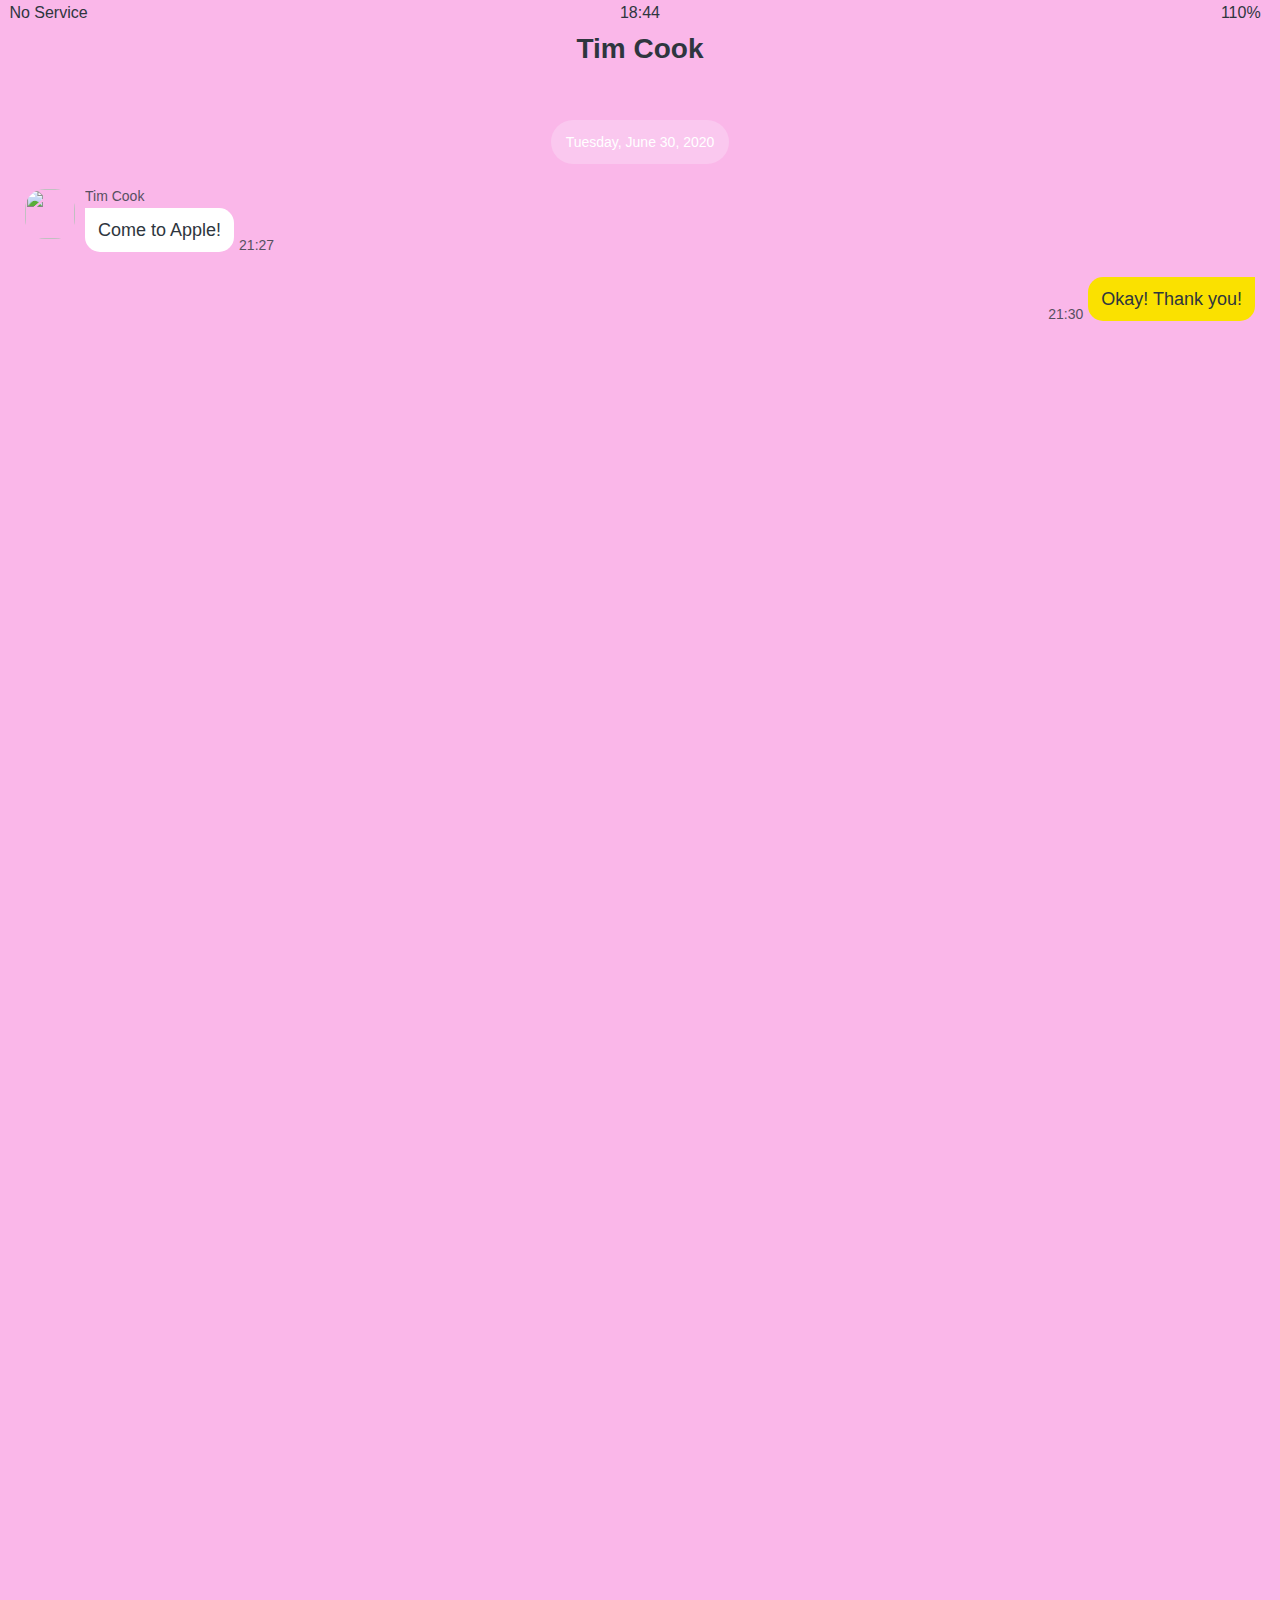
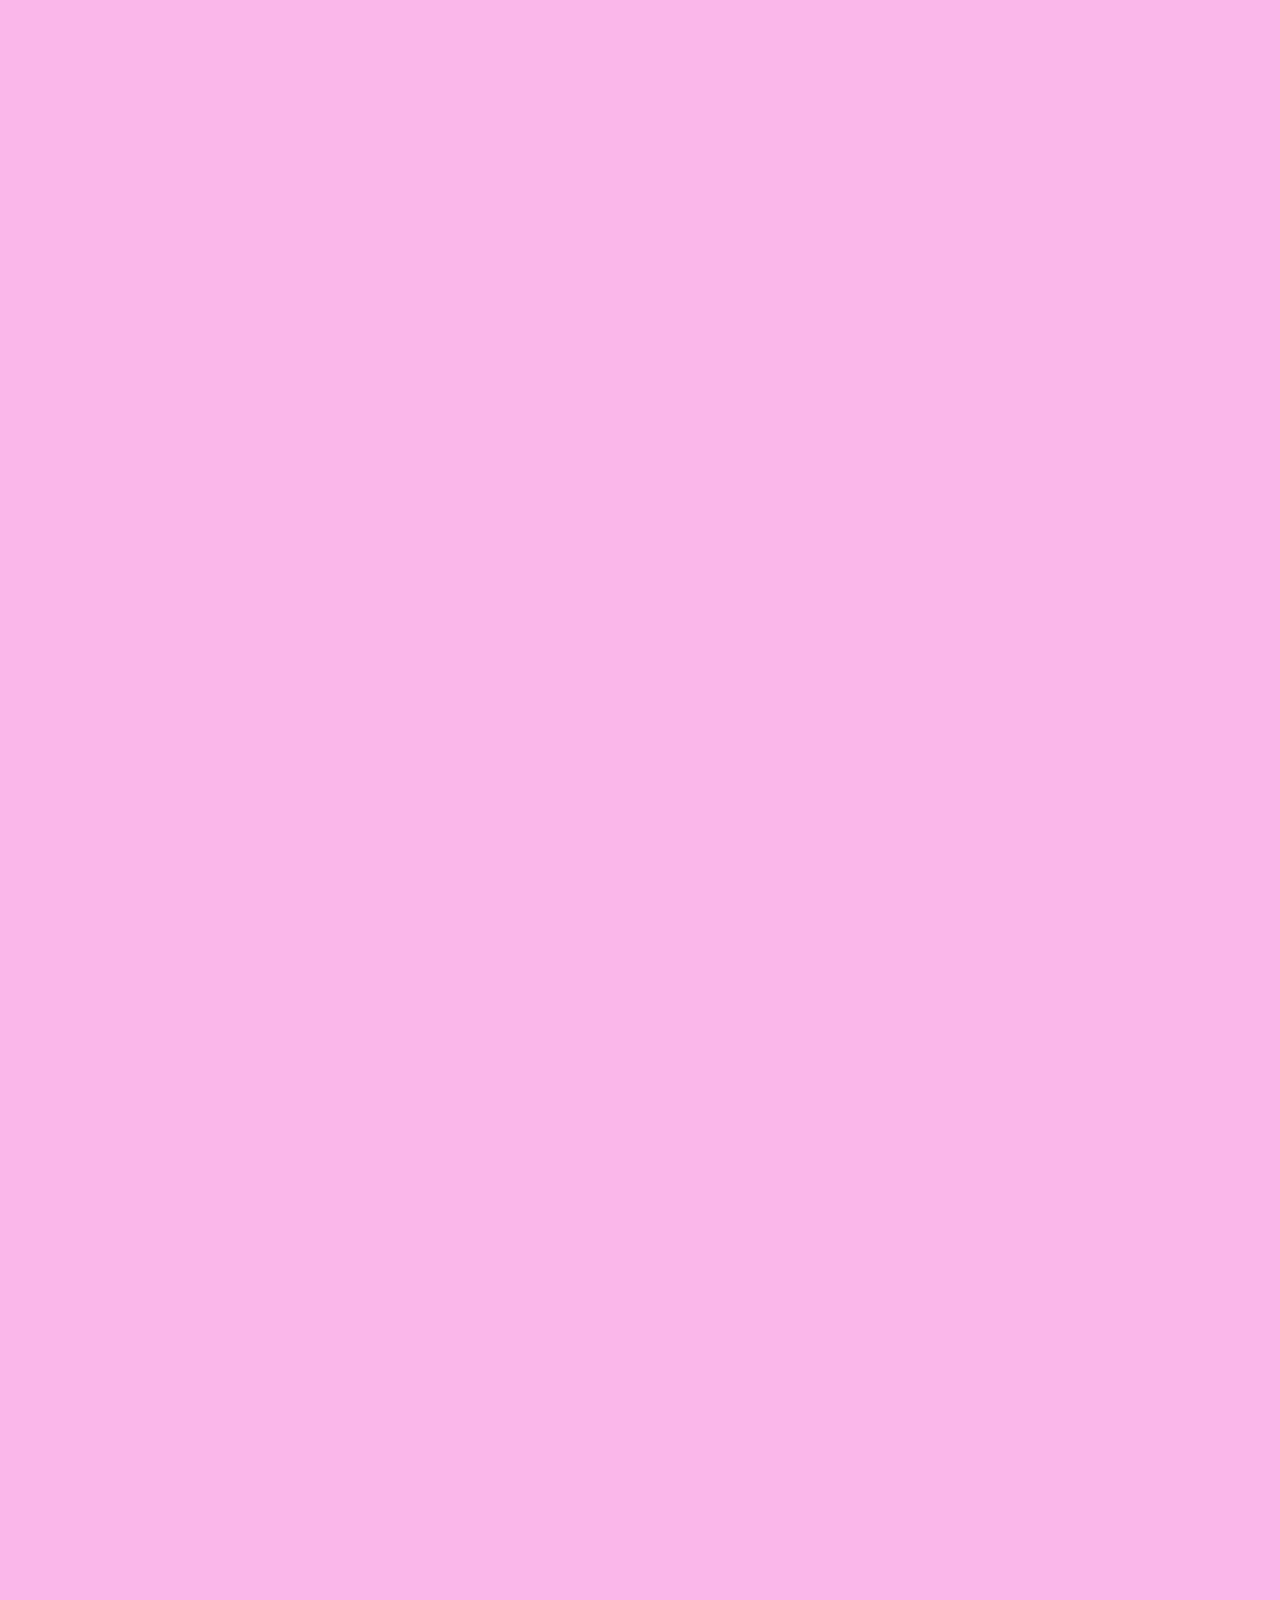
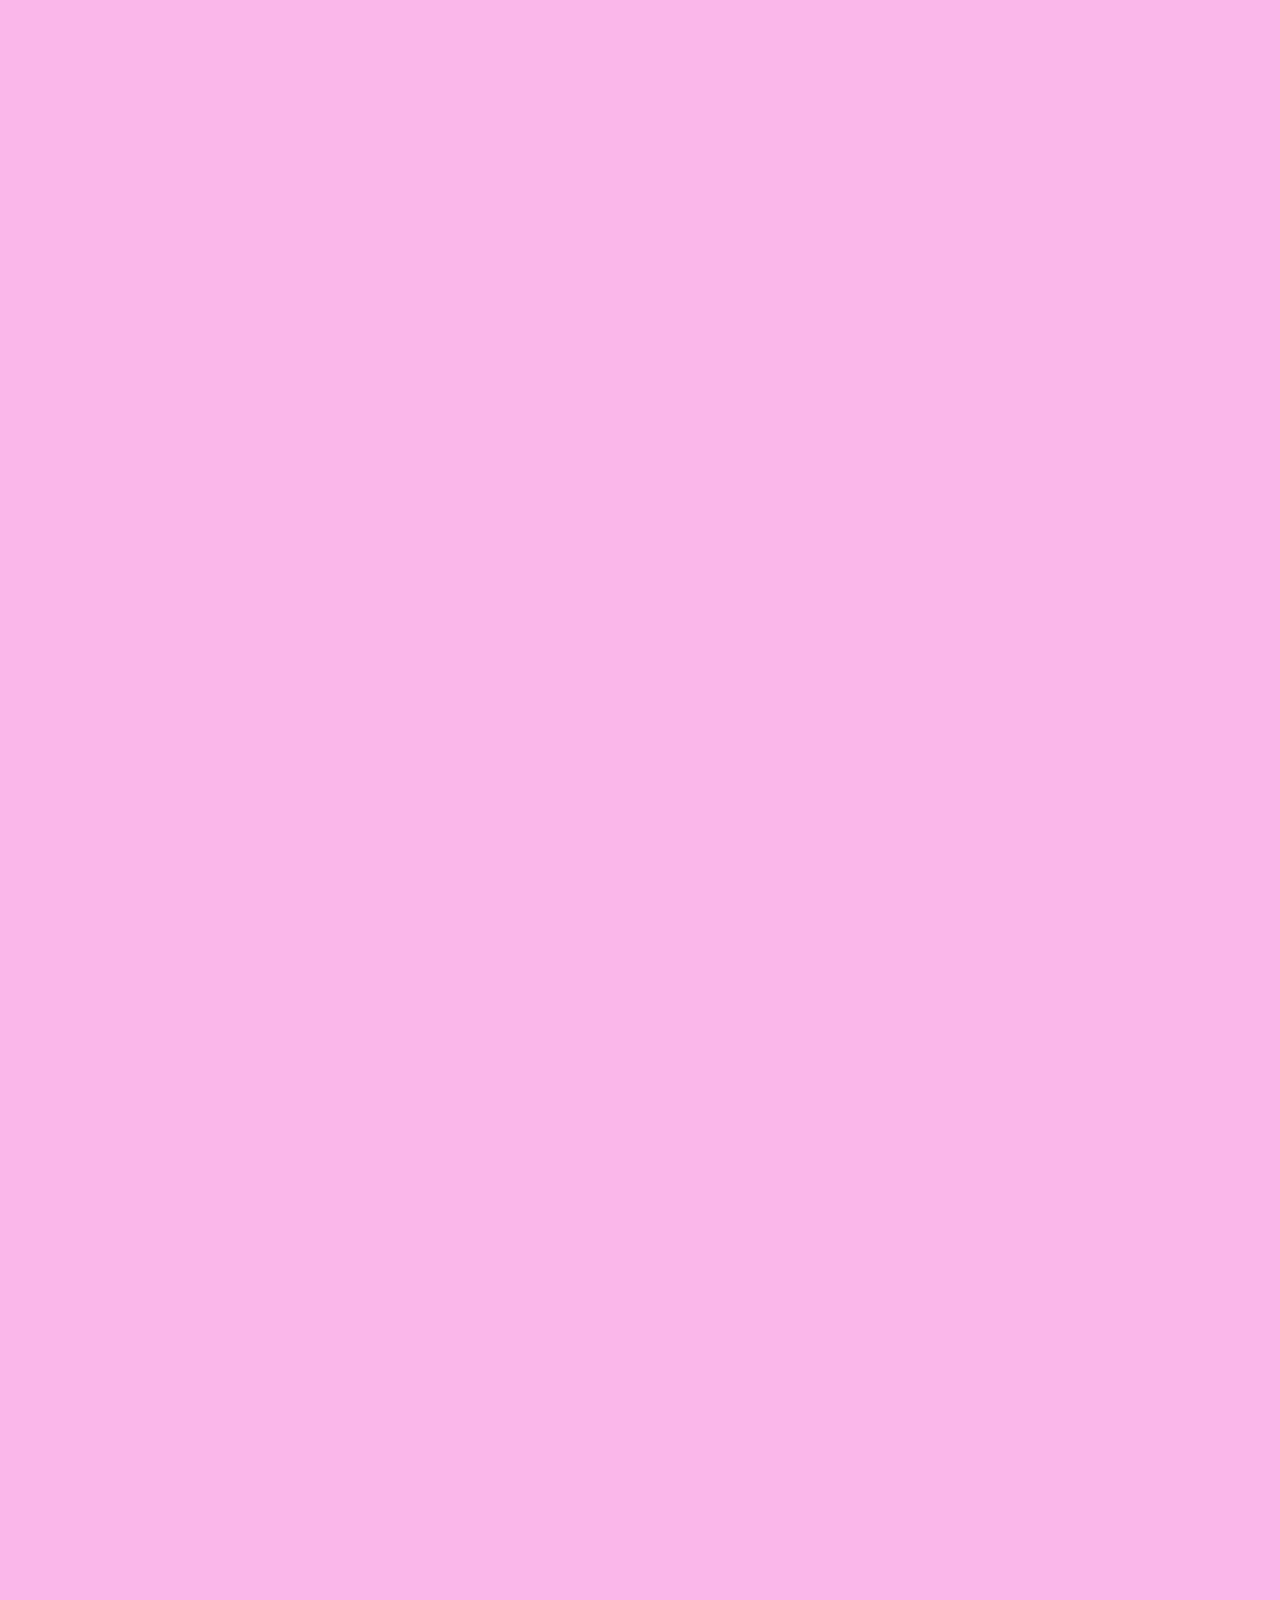
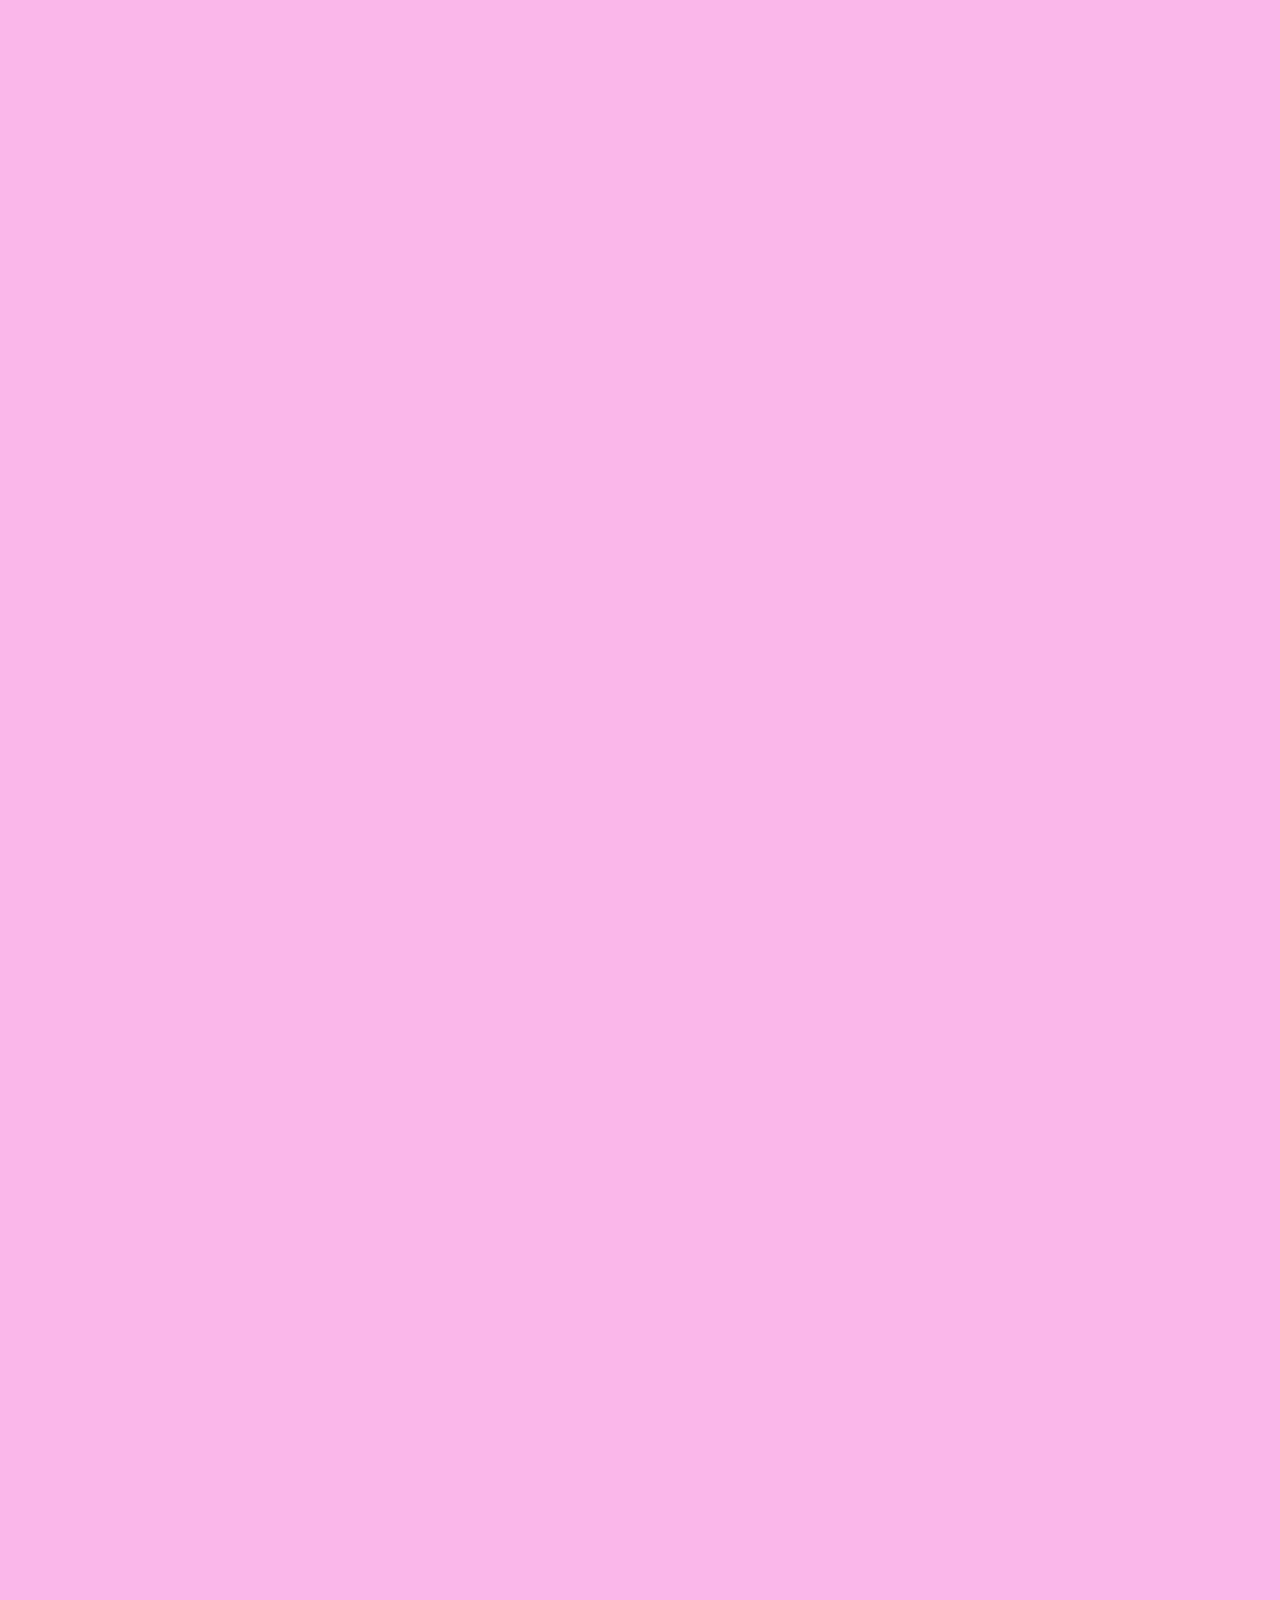
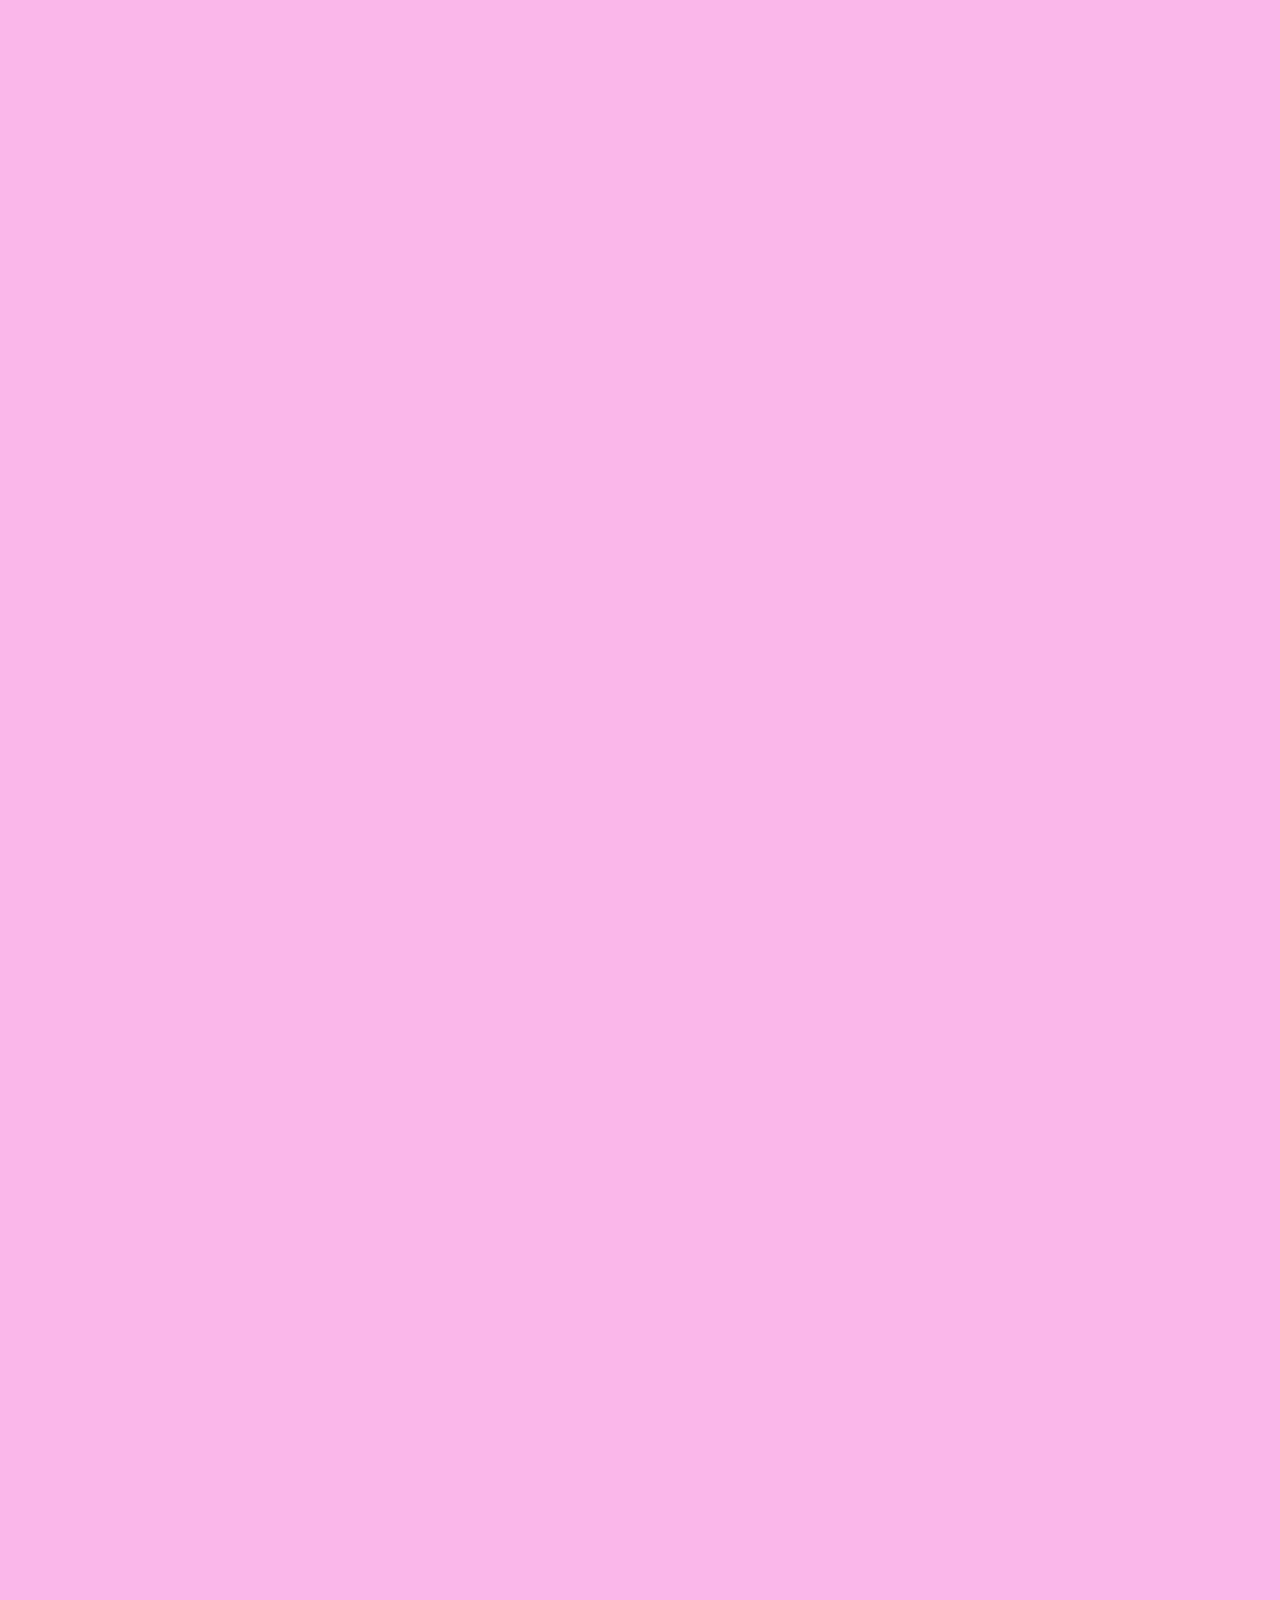
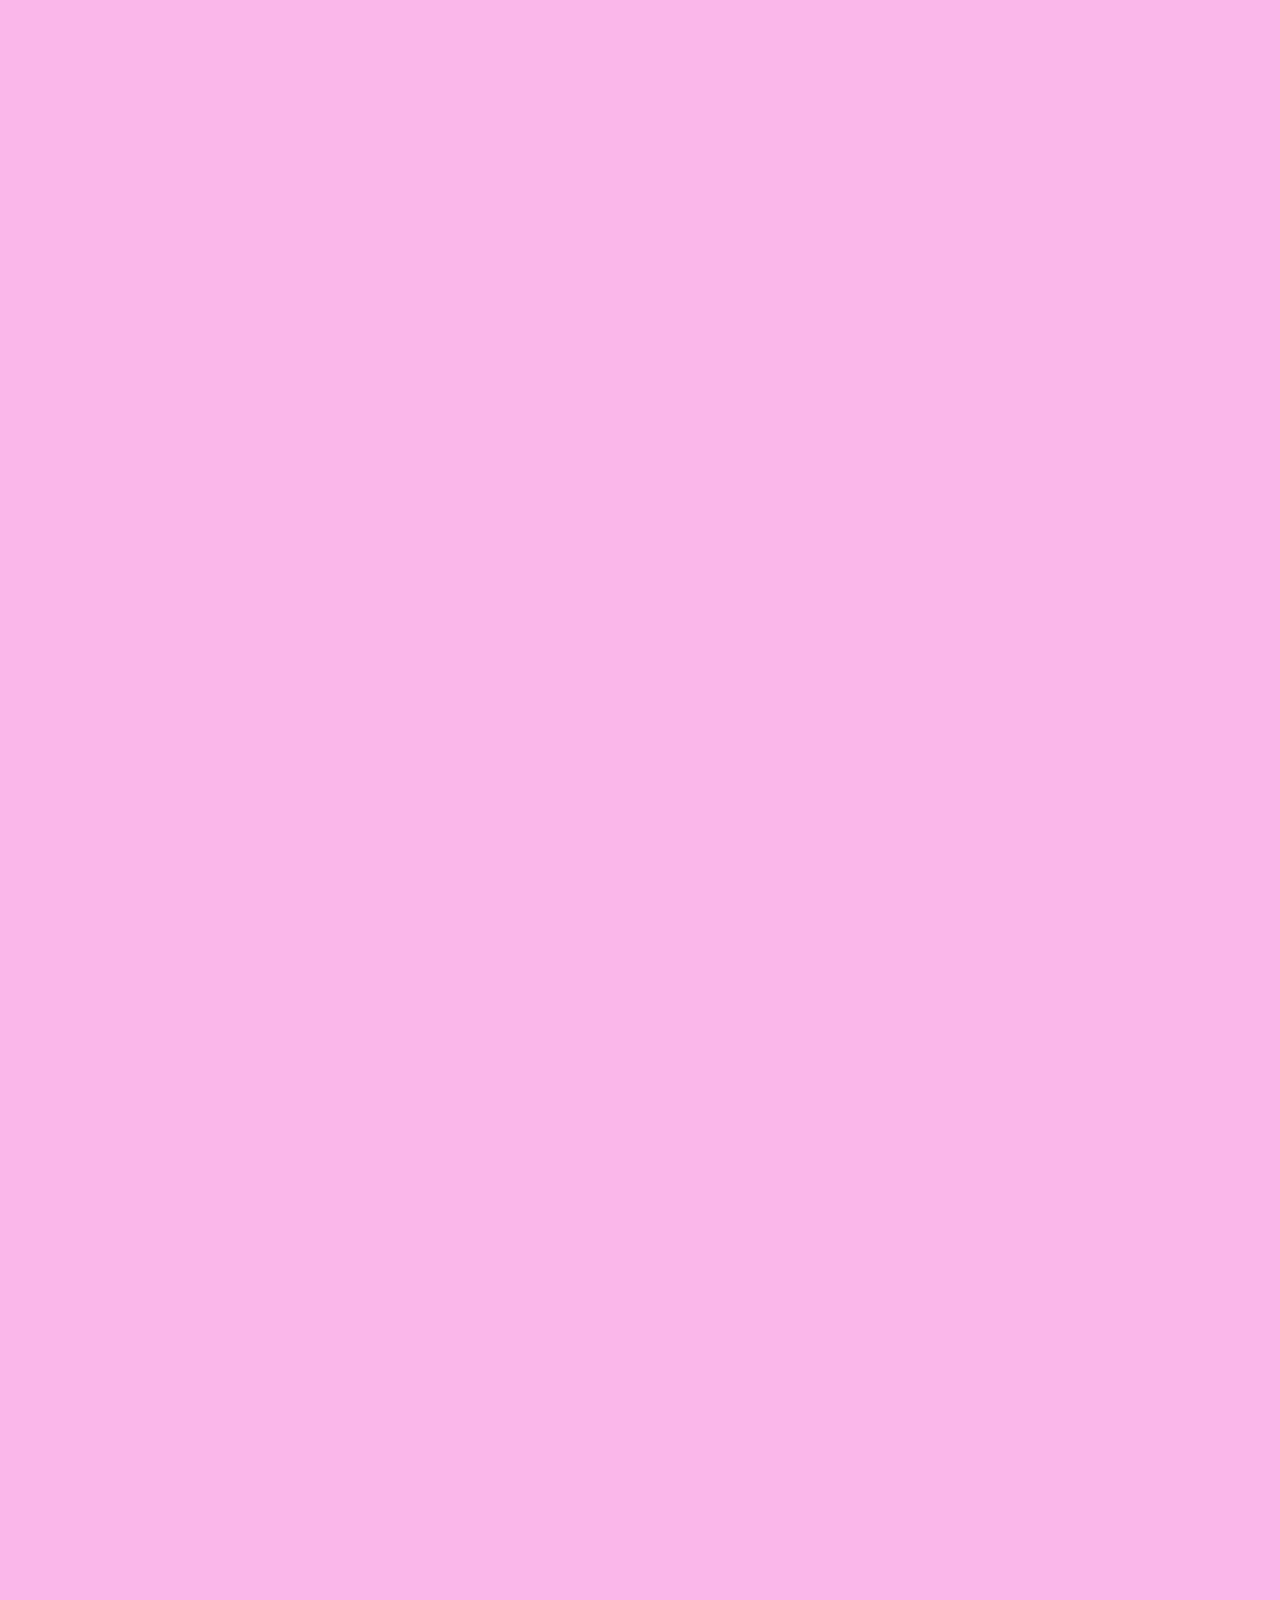
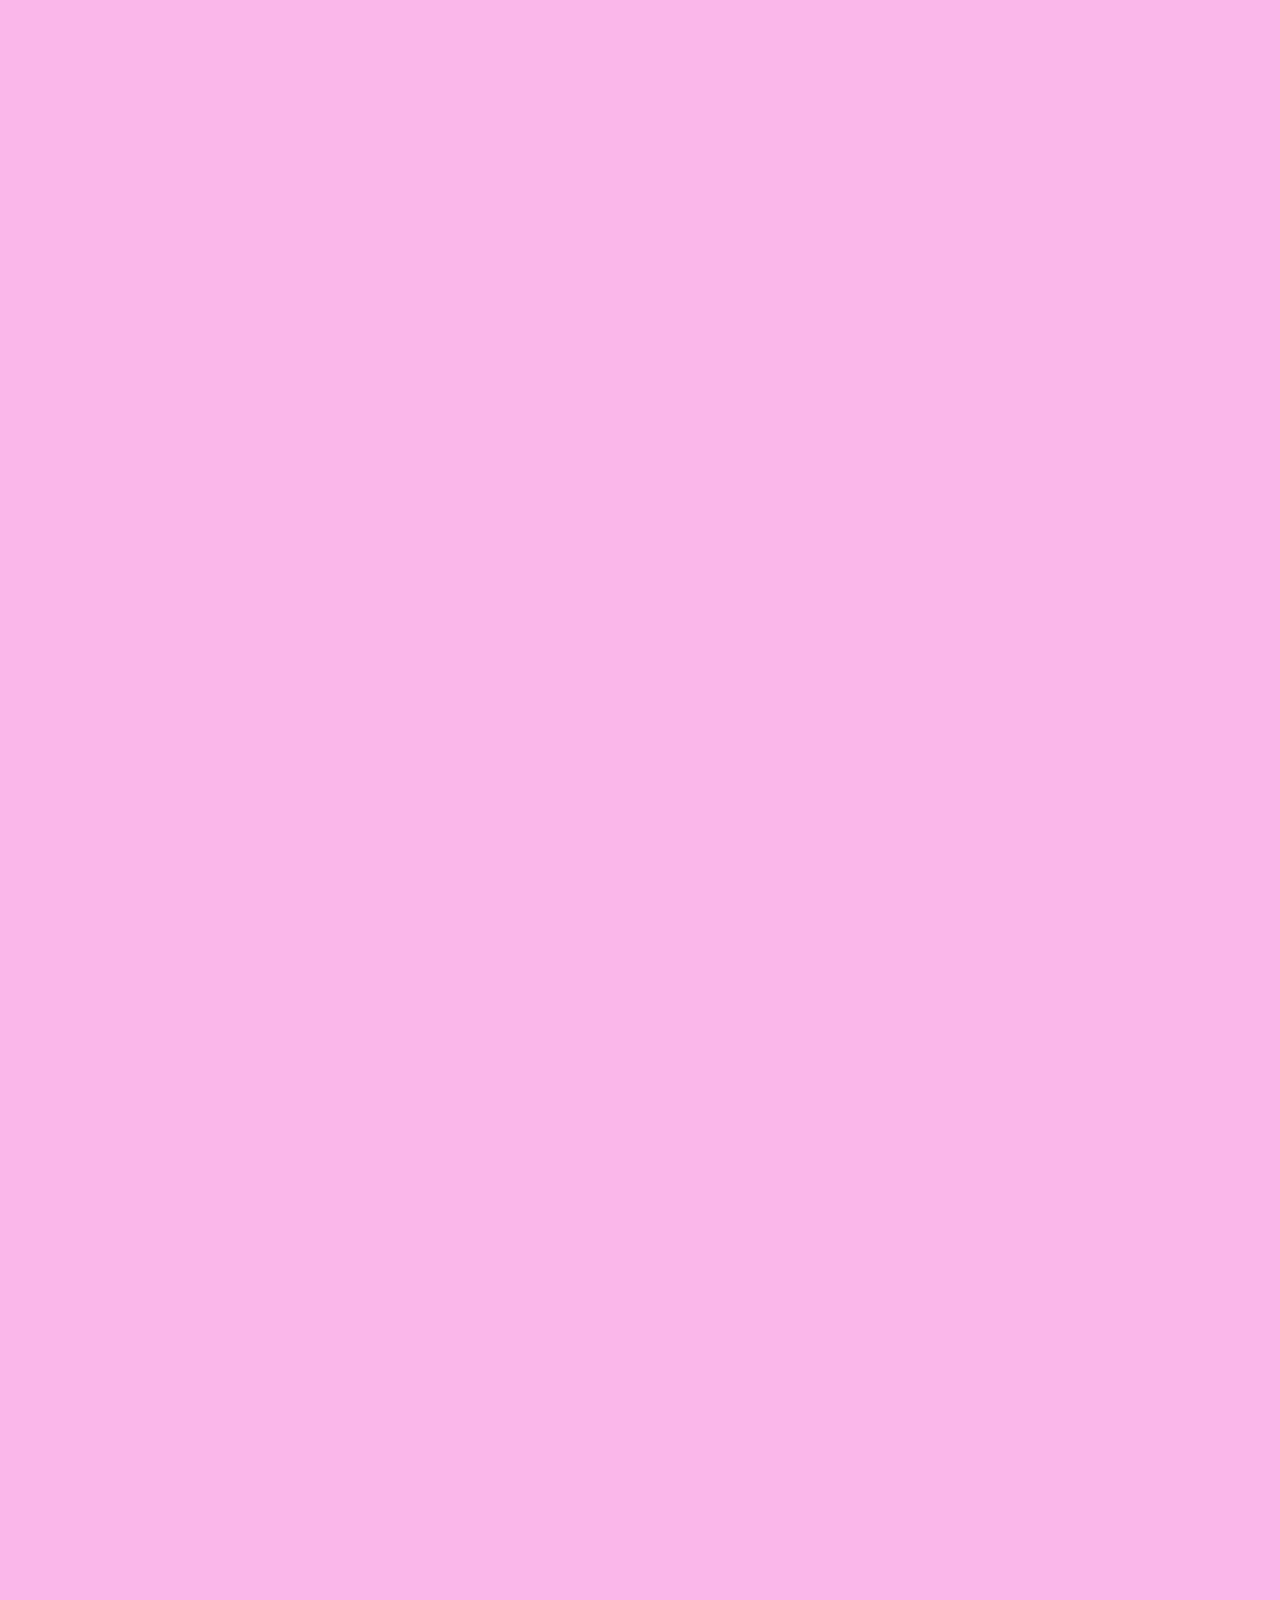
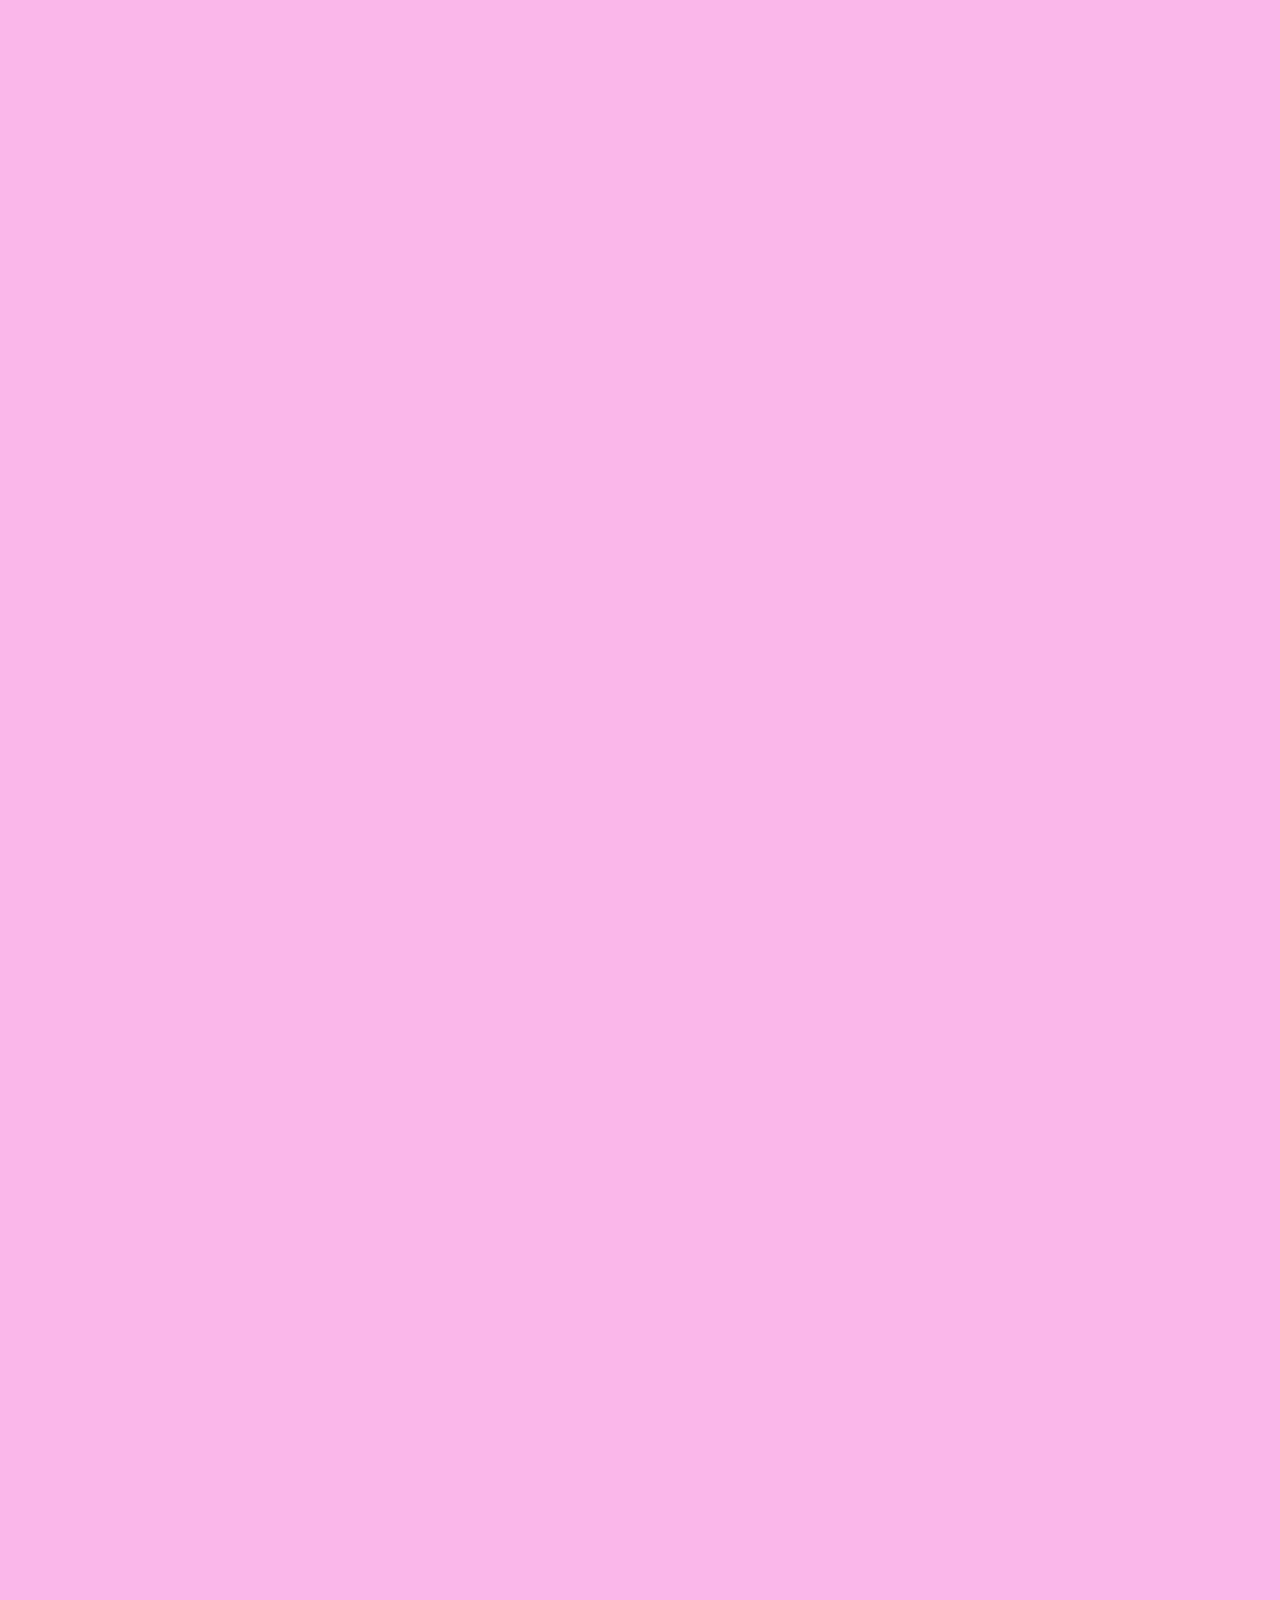
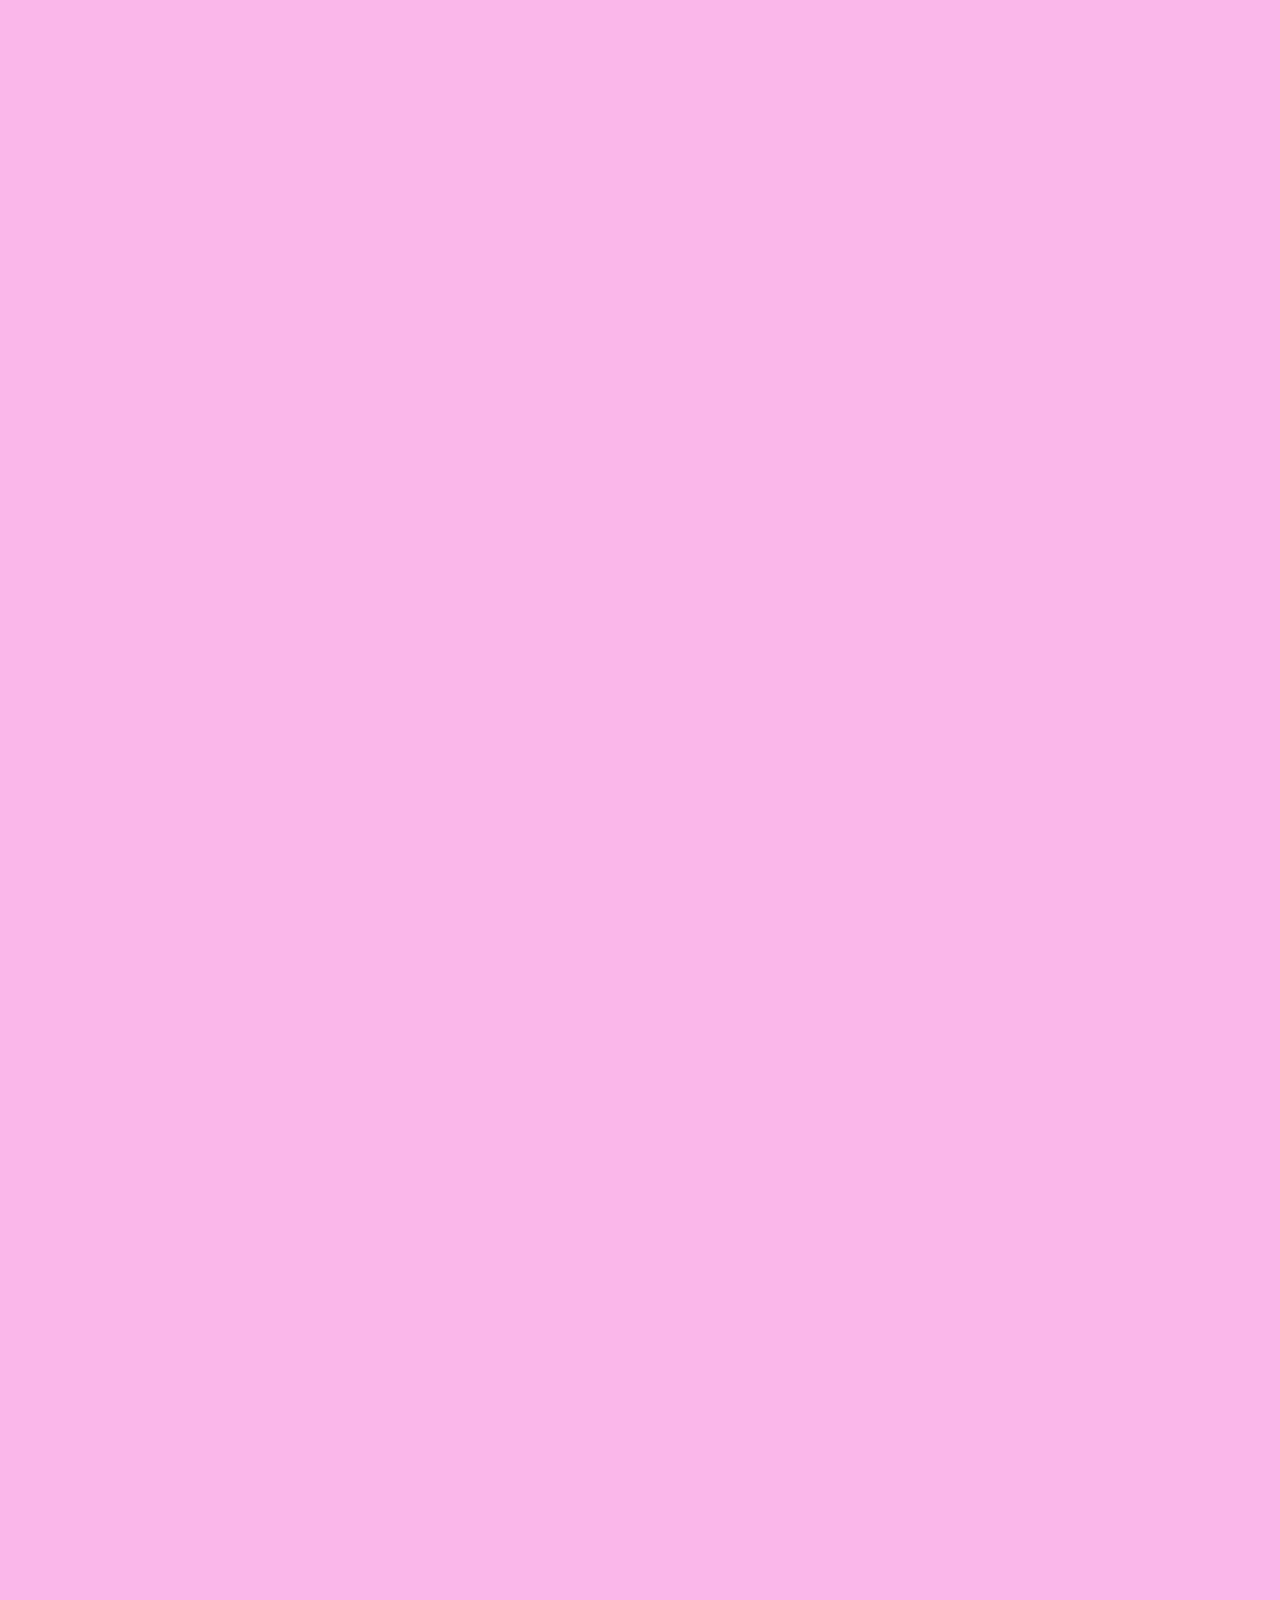
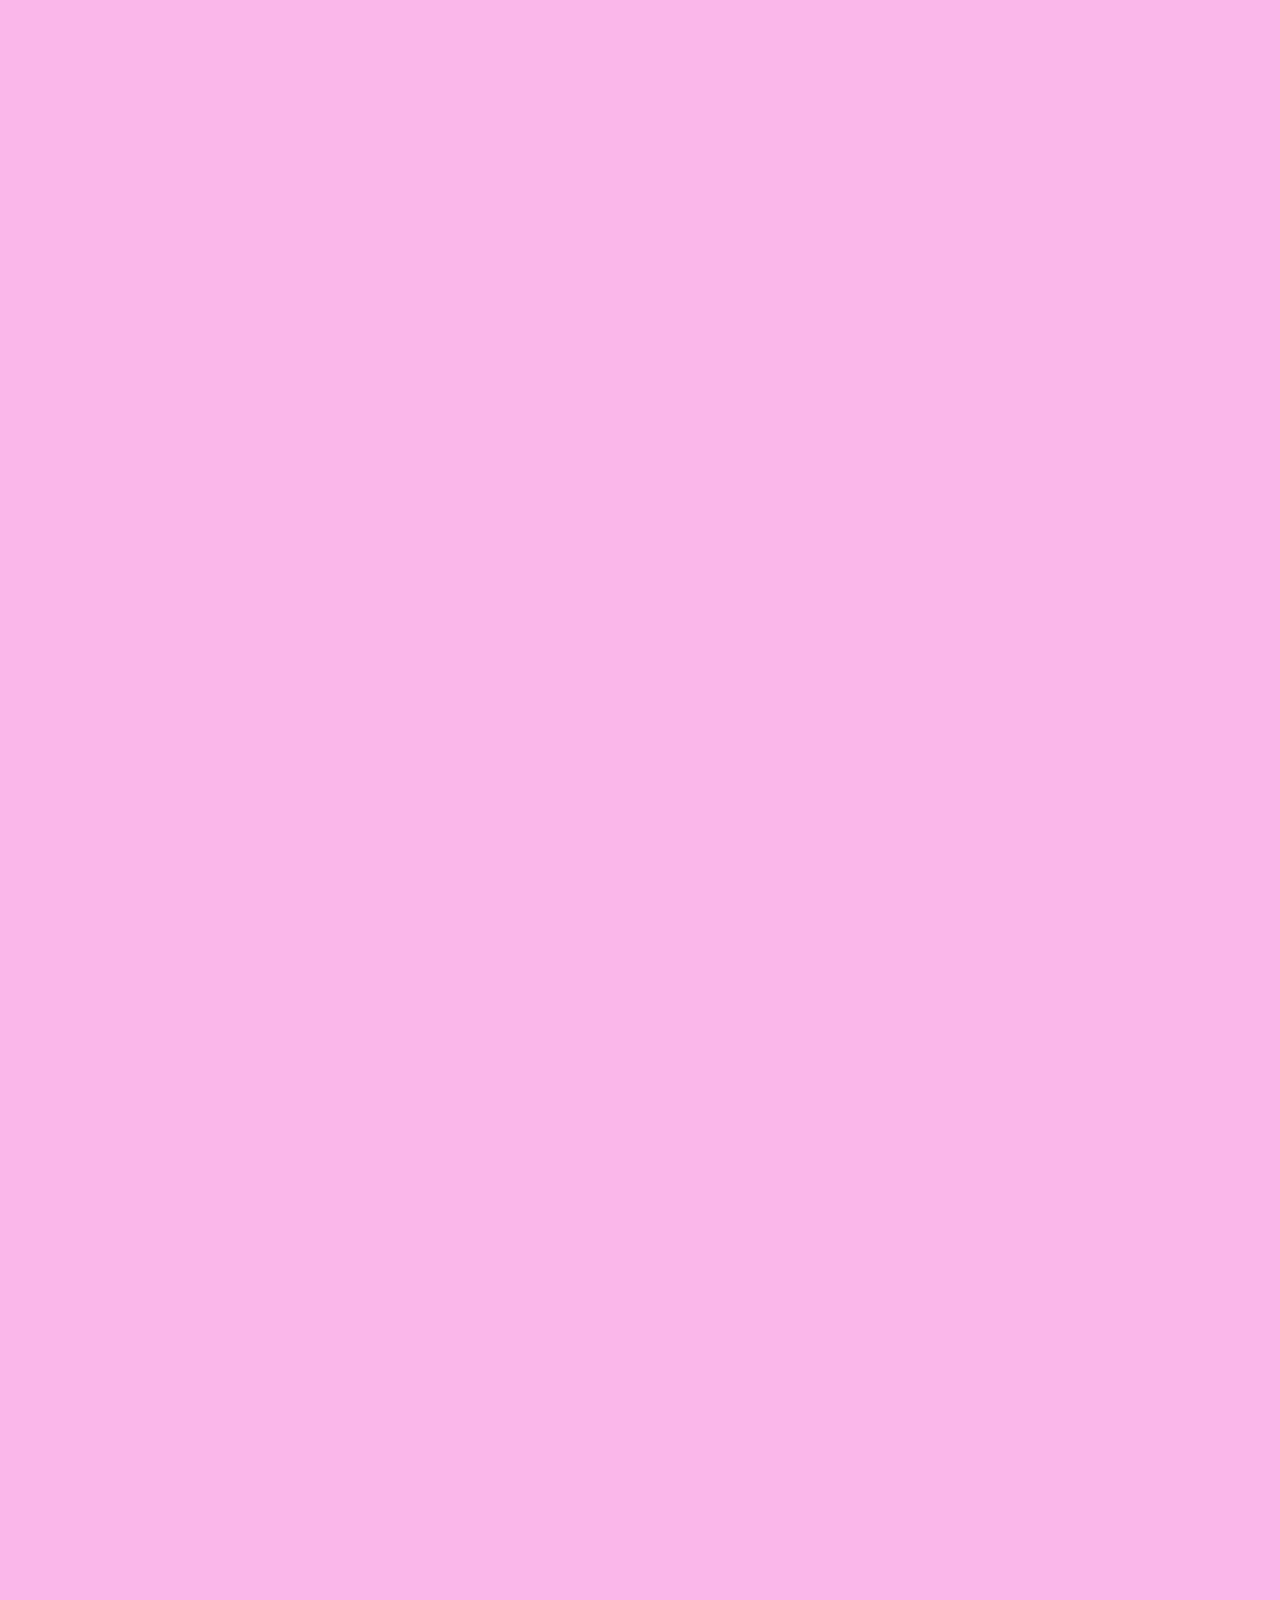
==== chat.html @ 044557bb "Cloning" ====
<!-- index.html 이라고 하는 이유는 대부분의 웹 서버가 디폴트로 index.html을 찾아보도록 설정 되어 있음 -->
<!DOCTYPE html>
<html lang="en">
  <head>
    <!-- link:css 치면 이렇게 뜸 -->
    <link rel="stylesheet" class="nav__a" href="css/styles.css" />
    <meta charset="UTF-8" />
    <meta name="viewport" content="width=device-width, initial-scale=1.0" />
    <title>Chat w/ Apple - Kokoa Clone</title>
  </head>
  <body id="chat-screen">
    <div class="status-bar">
      <div class="status-bar__column">
        <span>No Service</span>
        <!-- 여기서 i는 icon 의 줄임말 -->
        <i class="fas fa-wifi"></i>
      </div>
      <div class="status-bar__column">
        <span>18:44</span>
      </div>
      <div class="status-bar__column">
        <span>110%</span>
        <i class="fas fa-battery-full fa-lg"></i>
        <i class="fas fa-bolt"></i>
      </div>
    </div>

    <header class="alt-header">
      <div class="alt-header__column">
        <a href="chats.html">
          <i class="fas fa-angle-left fa-3x"></i>
        </a>
      </div>
      <div class="alt-header__column">
        <h1 class="alt-header__title">Tim Cook</h1>
      </div>
      <div class="alt-header__column">
        <span><i class="fas fa-search fa-lg"></i></span>
        <span><i class="fas fa-bars fa-lg"></i></span>
      </div>
    </header>

    <main class="main-screen main-chat">
      <div class="chat__timestamp">Tuesday, June 30, 2020</div>

      <div class="message-row">
        <img
          src="https://image.chosun.com/sitedata/image/201511/12/2015111203739_0.jpg"
        />
        <div class="message-row__content">
          <span class="message__author">Tim Cook</span>
          <div class="message__info">
            <span class="message__bubble">Come to Apple!</span>
            <span class="message__time">21:27</span>
          </div>
        </div>
      </div>
      <div class="message-row message-row--own">
        <div class="message-row__content">
          <div class="message__info">
            <span class="message__bubble">Okay! Thank you!</span>
            <span class="message__time">21:30</span>
          </div>
        </div>
      </div>
    </main>

    <script
      src="https://kit.fontawesome.com/6478f529f2.js"
      crossorigin="anonymous"
    ></script>
  </body>
</html>
---- css/styles.css ----
/* styles.css 파일은 다른 css 파일을 추가하는 파일 */

/* reset.css 를 import 한 이유는 처음에 우리가 원하든 원하지 않던 브라우저가 알아서 html에 적용시키는 스타일이 있기 때문. 그것을 완전히 초기화 하기위해 추가  
이렇게 브라우저 스타일을 없애고 우리가 직접 디자인 하는게 더 좋은 방법*/
@import "reset.css";
@import "variables.css";
/* Components */
@import "components/status-bar.css";
@import "components/nav-bar.css";
@import "components/screen-header.css";
@import "components/user-component.css";
@import "components/badge.css";
@import "components/icon-row.css";
@import "components/alt-screen-header.css";
/* Screens */
@import "screens/login.css";
@import "screens/friends.css";
@import "screens/find.css";
@import "screens/more.css";
@import "screens/settings.css";
@import "screens/chat.css";
body {
  font-family: -apple-system, BlinkMacSystemFont, "Segoe UI", Roboto, Oxygen,
    Ubuntu, Cantarell, "Open Sans", "Helvetica Neue", sans-serif;
  color: #2e363e;
}

.main-screen {
  padding: 0px var(--horizontal-space);
}
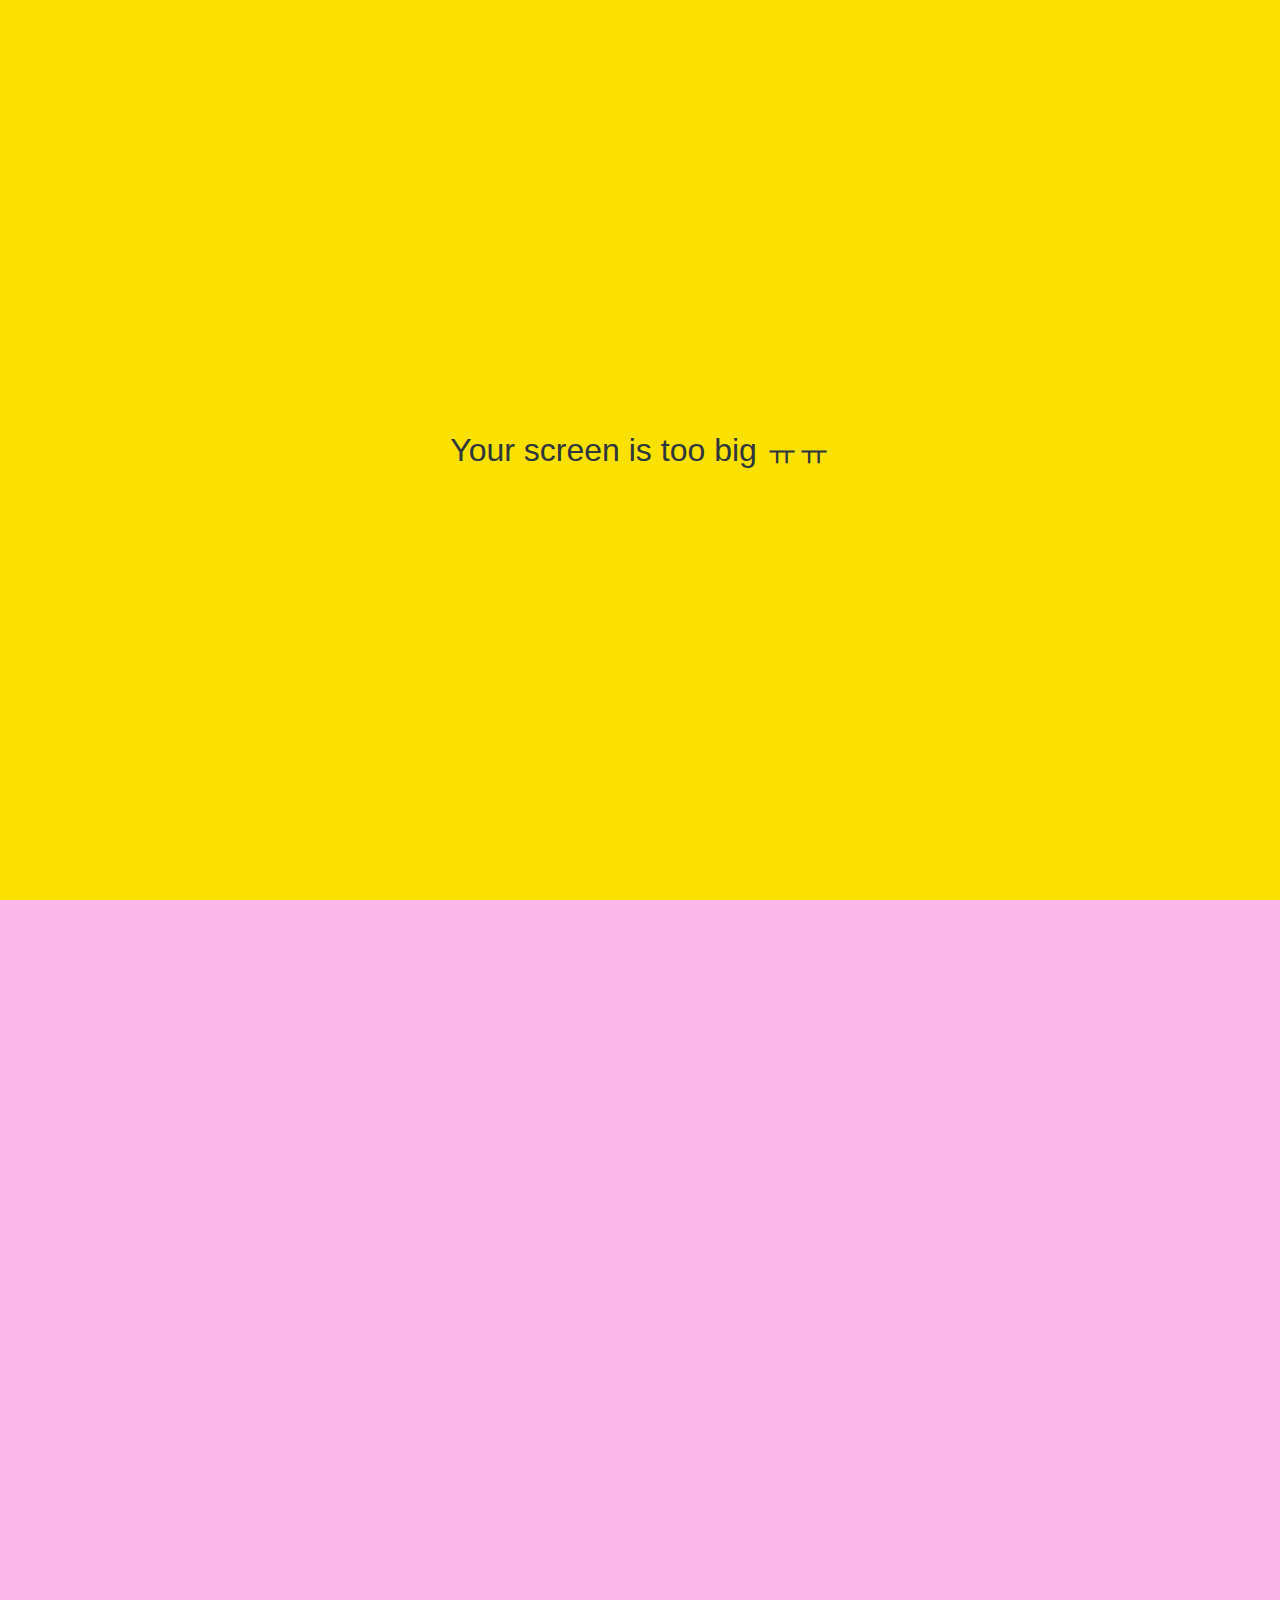
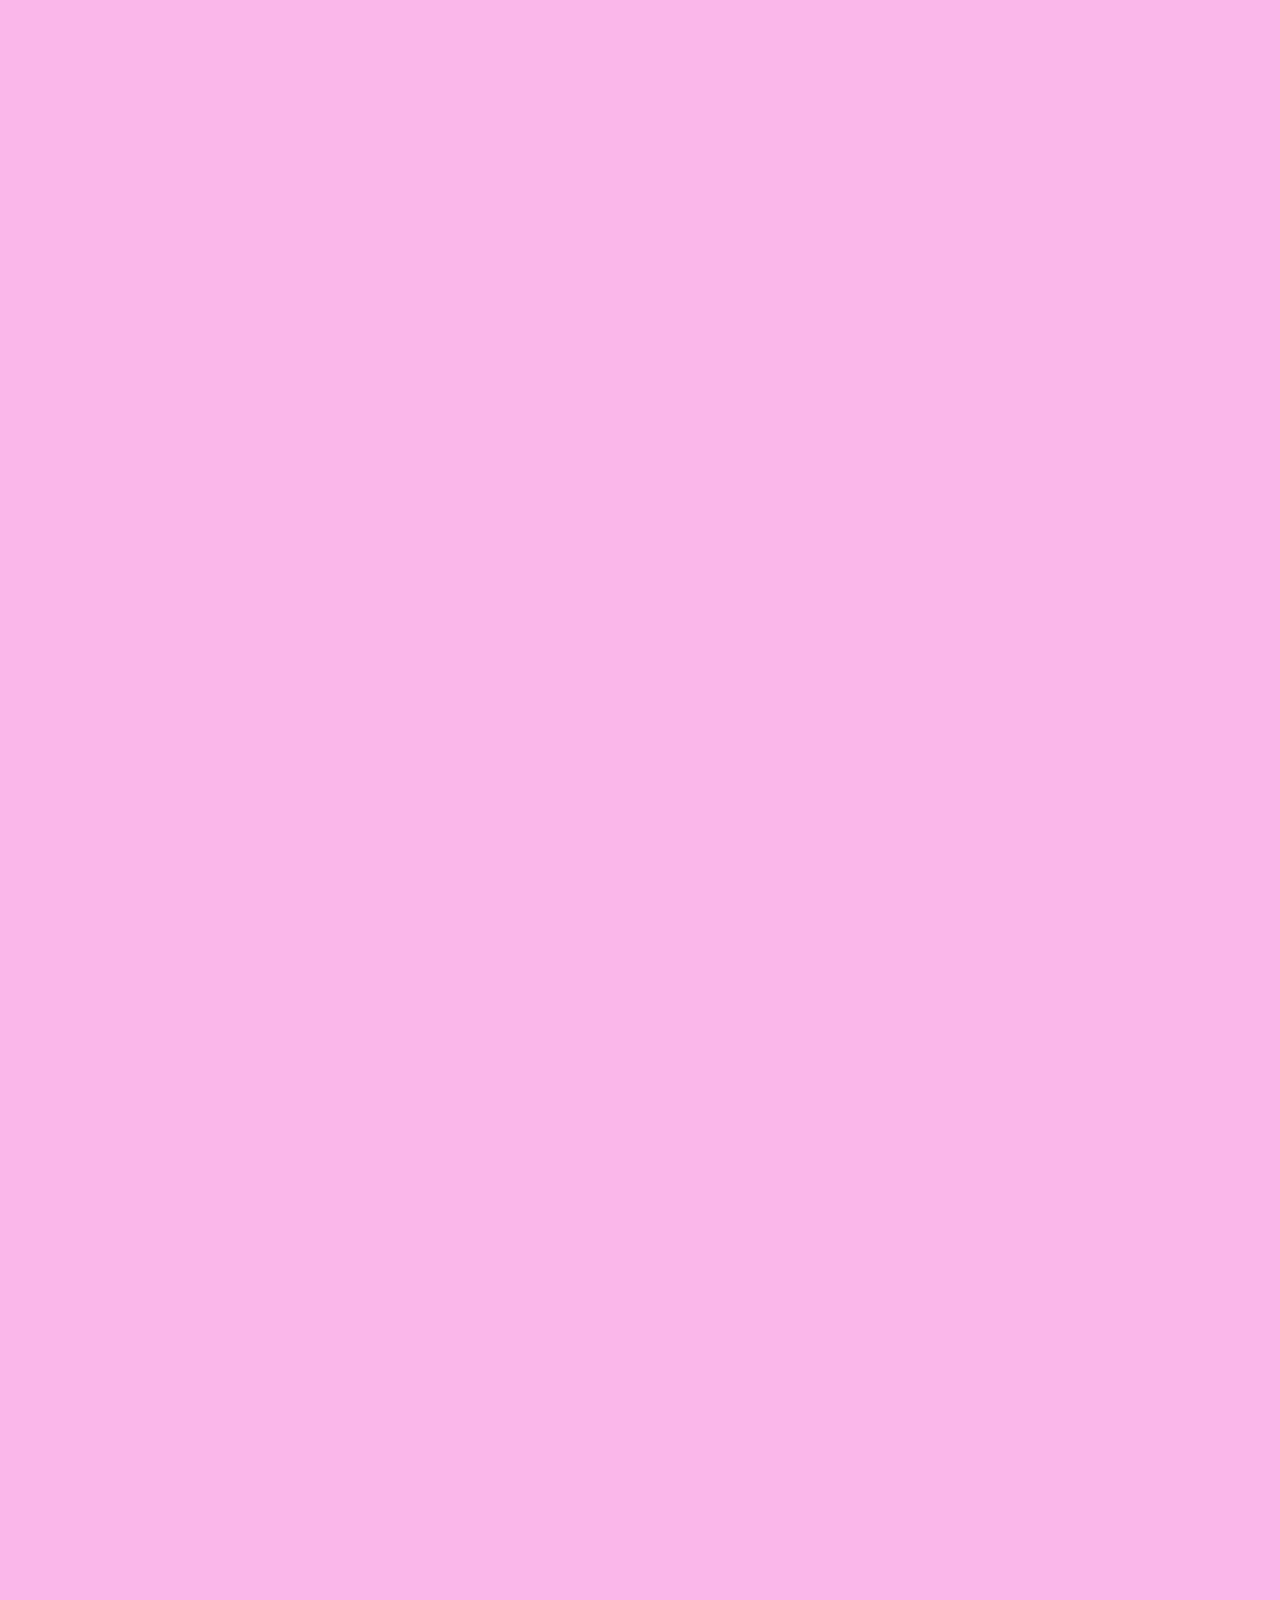
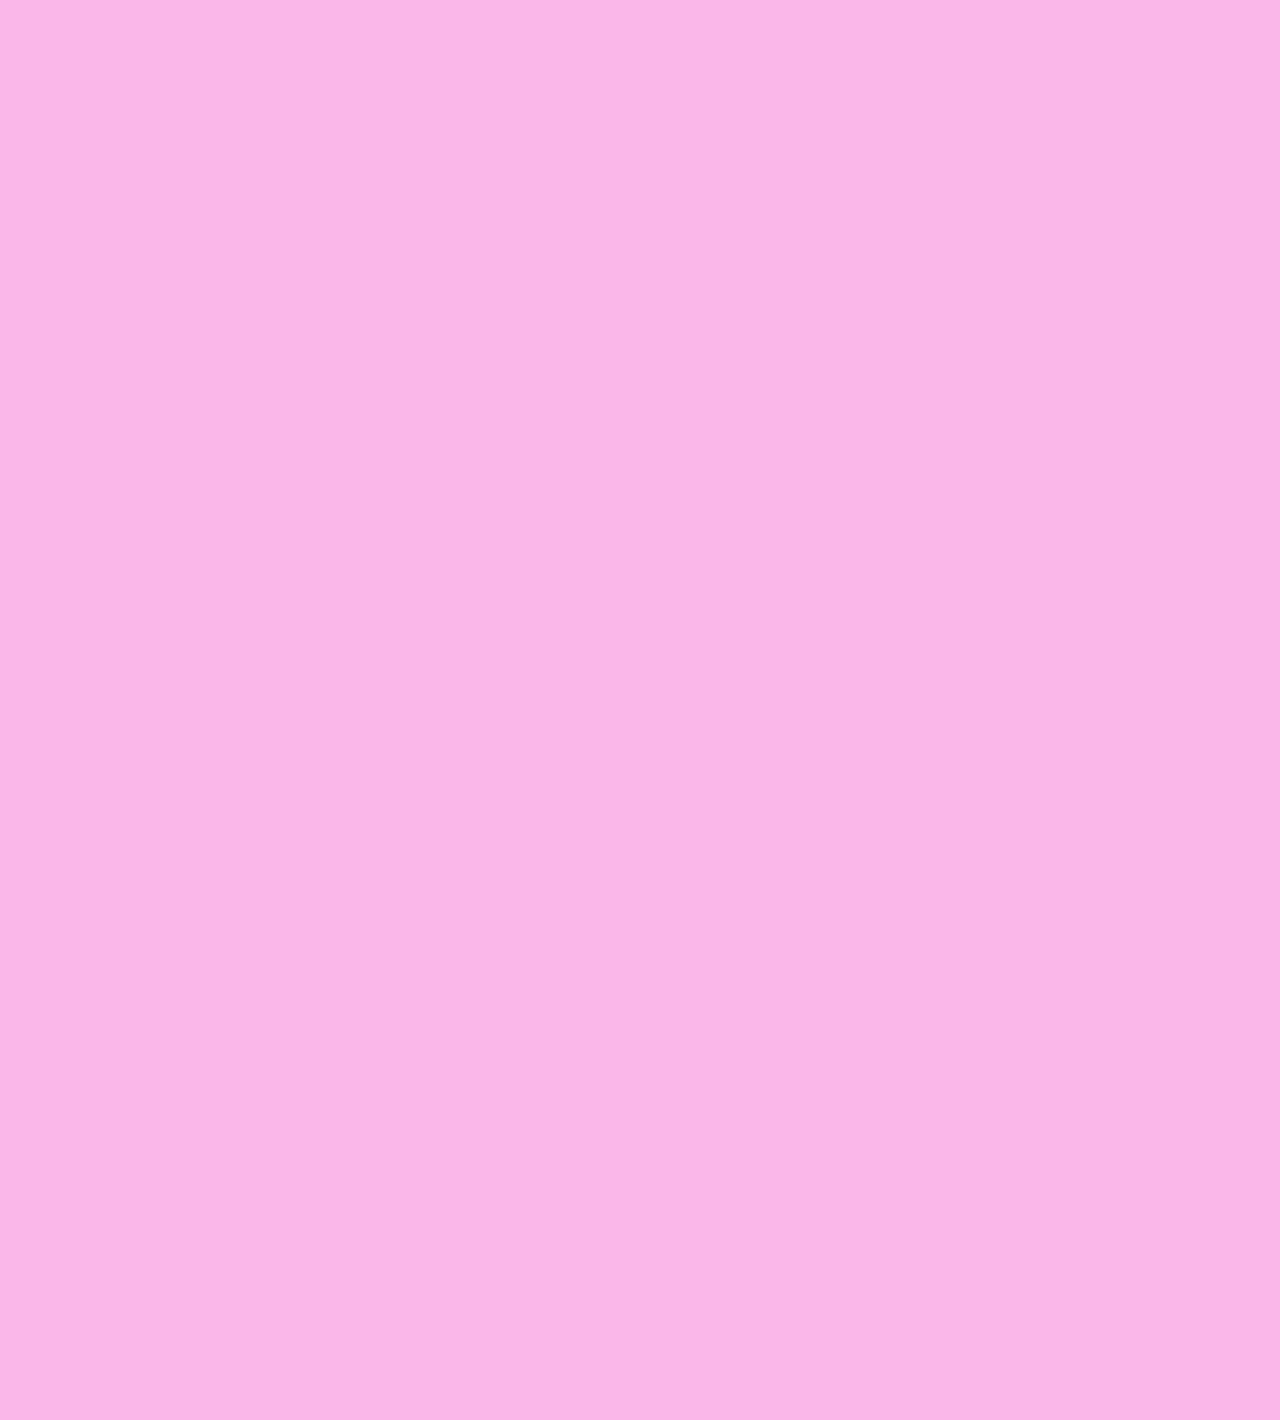
==== commit ad1373b2: "Cloning" ====
--- a/chat.html
+++ b/chat.html
@@ -65,6 +65,23 @@
       </div>
     </main>
 
+    <form class="reply">
+      <div class="reply__column">
+        <i class="far fa-plus-square fa-lg"></i>
+      </div>
+      <div class="reply__column">
+        <input type="text" placeholder="Write a message..." />
+        <i class="far fa-smile-wink fa-lg"></i>
+        <button>
+          <i class="fas fa-arrow-up"></i>
+        </button>
+      </div>
+    </form>
+
+    <div id="no-mobile">
+      <span>Your screen is too big ㅠㅠ</span>
+    </div>
+
     <script
       src="https://kit.fontawesome.com/6478f529f2.js"
       crossorigin="anonymous"
--- a/css/styles.css
+++ b/css/styles.css
@@ -12,6 +12,7 @@
 @import "components/badge.css";
 @import "components/icon-row.css";
 @import "components/alt-screen-header.css";
+@import "components/no-mobile.css";
 /* Screens */
 @import "screens/login.css";
 @import "screens/friends.css";
